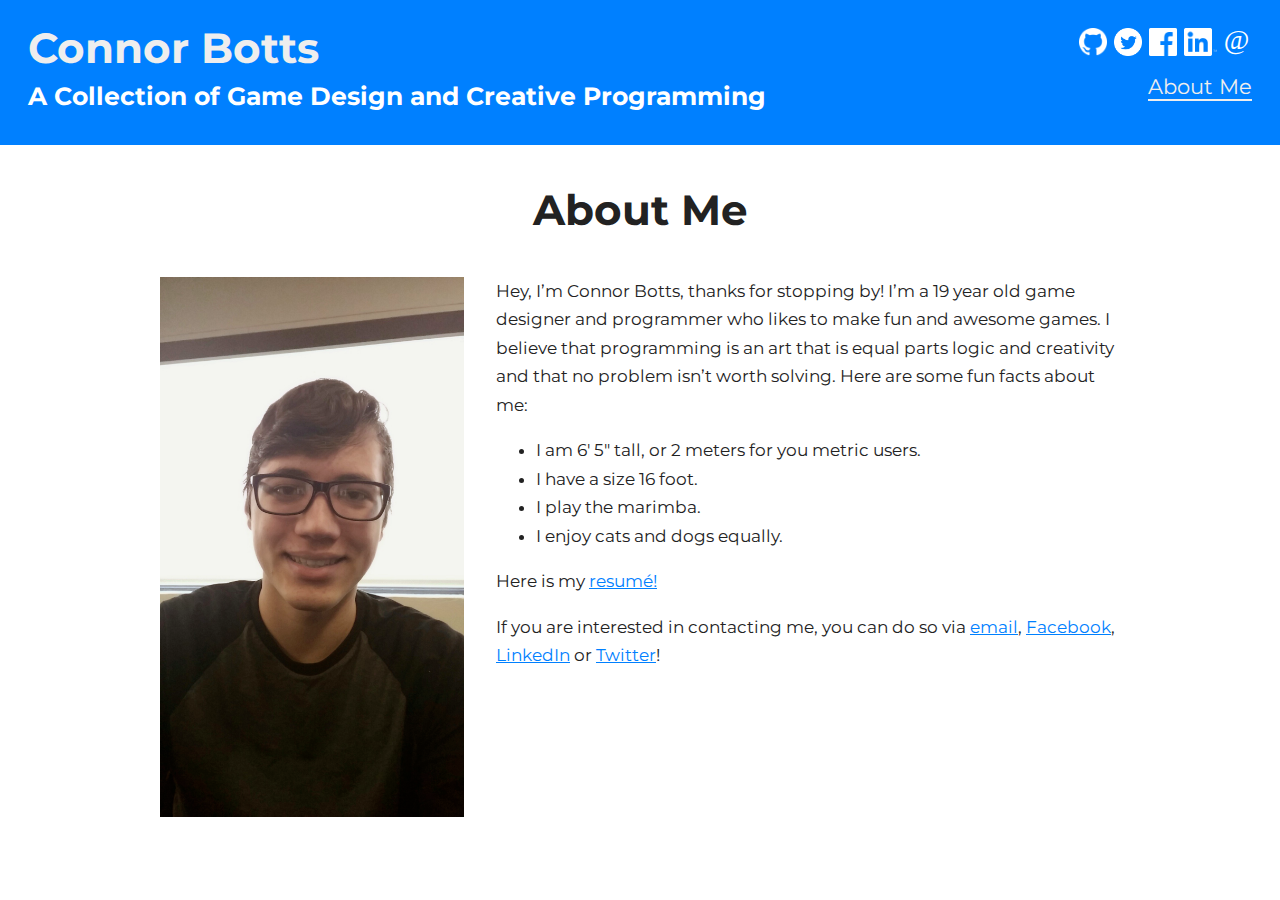
==== about/index.html @ df5d3c7e "initial commit" ====
<!DOCTYPE html>
<html>
<head>
	<meta charset="utf-8">
	<meta name="description" content="Connor Botts | Game Designer and Programmer">
	<!-- <link rel="apple-touch-icon" href=""> -->
	<meta name="viewport" content="width=device-width, initial-scale=1.0">
	<link rel="stylesheet" href="/style.css">
	<title>Connor Botts | About Me</title>
</head>
<body>

<div class="main-container">
	<header>
		<div class="flex-left">
			<a href="/" class="home-link"><h1>Connor Botts</h1></a>
			<h3 id="subtitle" onmousemove="Scramble();" onmouseleave="TextReset();" ">A Collection of Game Design and Creative Programming</h3>
		</div>
		<div class="flex-right">
			<div class="social-media">
				<a href="#"><img src="/img/social/GitHub-Mark-Light-64px.png"></a>
				<a href="#"><img src="/img/social/Twitter_Social_Icon_Circle_White.png"></a>
				<a href="#"><img src="/img/social/FB-f-Logo__white_72.png"></a>
				<a href="#"><img src="/img/social/In-White-66px-TM.png"></a>
				<a href="#"><img src="/img/social/At_sign.svg"></a>
			</div>
			<nav>
				<ul>
					<!-- <li><a href="/all-work/">All Works</a></li> -->
					<li><a href="/about/">About Me</a></li>
				</ul>
			</nav>
		</div>
	</header>

	<h1 class="banner">About Me</h1>

	<div class="about">
		<img class="profile-img" src="/img/me-576x1024.png"><div>
			<p>Hey, I’m Connor Botts, thanks for stopping by! I’m a 19 year old game designer and programmer who likes to make fun and awesome games. I believe that programming is an art that is equal parts logic and creativity and that no problem isn’t worth solving. Here are some fun facts about me:</p>
			<ul>
				<li>I am 6′ 5″ tall, or 2 meters for you metric users.</li>
				<li>I have a size 16 foot.</li>
				<li>I play the marimba.</li>
				<li>I enjoy cats and dogs equally.</li>
			</ul>
			<p>Here is my <a href="#">resumé!</a></p>
			<p>If you are interested in contacting me, you can do so via <a href="#">email</a>, <a href="#">Facebook</a>, <a href="#">LinkedIn</a> or <a href="#">Twitter</a>!</p>
		</div>
	</div>


</div>


<link href="https://fonts.googleapis.com/css?family=Montserrat" rel="stylesheet">
<script type="text/javascript" src="/js/scripts.js"></script>
</body>
</html>
---- style.css ----
/* normalize */
html {font-family: sans-serif;-ms-text-size-adjust: 100%;-webkit-text-size-adjust: 100%;}body {margin: 0;padding:0;}article,aside,details,figcaption,figure,footer,header,hgroup,main,menu,nav,section,summary {display: block;}audio,canvas,progress,video {display: inline-block;vertical-align: baseline;}a {background-color: transparent;}a:active,a:hover {outline: 0;}b,strong {font-weight: bold;}img {border: 0;}svg:not(:root) {overflow: hidden;}hr {box-sizing: content-box;height: 0;}pre {overflow: auto;}button {overflow: visible;}audio,canvas,iframe,img,svg,video {vertical-align: middle;}fieldset {border: 0;margin: 0;padding: 0;}

/* universal styles */

::-moz-selection {
	background: #0080FF;
	text-shadow: none;
}
::selection {
	background: #0080FF;
	text-shadow: none;
}

html,body {
	color: #222;
	font-size: 14px;
	font-family: 'Montserrat', sans-serif;
	line-height: 1.375rem;
	width: 100%;
	height: 100%;
	margin: 0;
}

/* site */

.main-container {
	padding-bottom: 64px;
}

header {
	background: #0080FF;
	color: #fff;
	padding: 2rem;
	display: flex;
	align-items: center;
}
header h1 {
	margin-top:0;
}
header .home-link {
	text-decoration: none;
}
header h3 {
	margin-bottom: 0;
}
header .flex-right {
	margin-left: auto;
}
header .social-media {
	text-align: center;
	font-size: 2rem;
}
header a {
	text-decoration: none;
}
header .social-media img {
	max-height: 2rem;
}
header ul {
	font-size: 1.5em;
	padding-left: 0;
	text-align: right;
}
header ul li {
	margin-right: .5rem;
	display: inline-block;
}
header ul li a {
	border-bottom: 2px solid #eee;
}
header ul li a:hover {
	border-bottom-color: white;
}
header ul li:last-child {
	margin-right: 0;
}

.about {
	max-width: 960px;
	width: 96%;
	margin: auto;
	line-height: 170%;
	font-size: 1.2rem;
}
.about div {
	display: inline-block;
	width: calc((100%/3*2) - 16px);
	max-width: 640px;
	margin-left: 16px;	
}
.about p {
	vertical-align: top;
	margin-top:0;
}

.about img {
	vertical-align: top;
	display: inline-block;
	width: calc((100%/3) - 16px);
	max-width: 320px;
	margin-right: 16px;
}

.banner {
	margin: 4rem 0;
	text-align: center;
}


.projects {
	display: flex;
	flex-direction: row;
	flex-wrap: wrap;
}
.projects a {
	margin: auto;
	width: 50%;
}
.projects a img {
	max-width: 100%;
}

a:link, a:visited {color: #0080FF}
a:hover, a:active {color: #0C69D1}

header a:link, header a:visited {color: #eee}
header a:hover, header a:active {color: #fff}

/* extras */

hr {
  display: block;
  height: 1px;
  border: 0;
  border-top: 1px solid #ccc;
  margin: 1em 0;
  padding: 0;
}

/* responsive rules */

/* small screens */
@media only screen and (max-width: 480px) {
	h1 { font-size: 2rem; }
	h2 { font-size: 1.625rem; }
	h3 { font-size: 1.375rem; }
	h4 { font-size: 1.125rem; }
}

/* tablets and small screens */
@media only screen and (max-width: 960px) {
	h1 { font-size: 2.5rem; }
	h2 { font-size: 2rem; }
	h3 { font-size: 1.5rem; }
	h4 { font-size: 1.125rem; }

	.projects a {
		width: 100%;
	}
	.projects {
		flex-direction: column;
		flex-wrap: wrap;
	}
	header {
		text-align: center;
		flex-direction: column;
	}
	header .flex-right {
		margin-top: 16px;
		margin-left: 0;
	}
	header ul {
		text-align: center;
	}

}

/* normal to large screens */
@media only screen and (min-width: 960px) {
	h1 { font-size: 3rem; }
	h2 { font-size: 2.25rem; }
	h3 { font-size: 1.75rem; }
	h4 { font-size: 1.125rem; }	
}
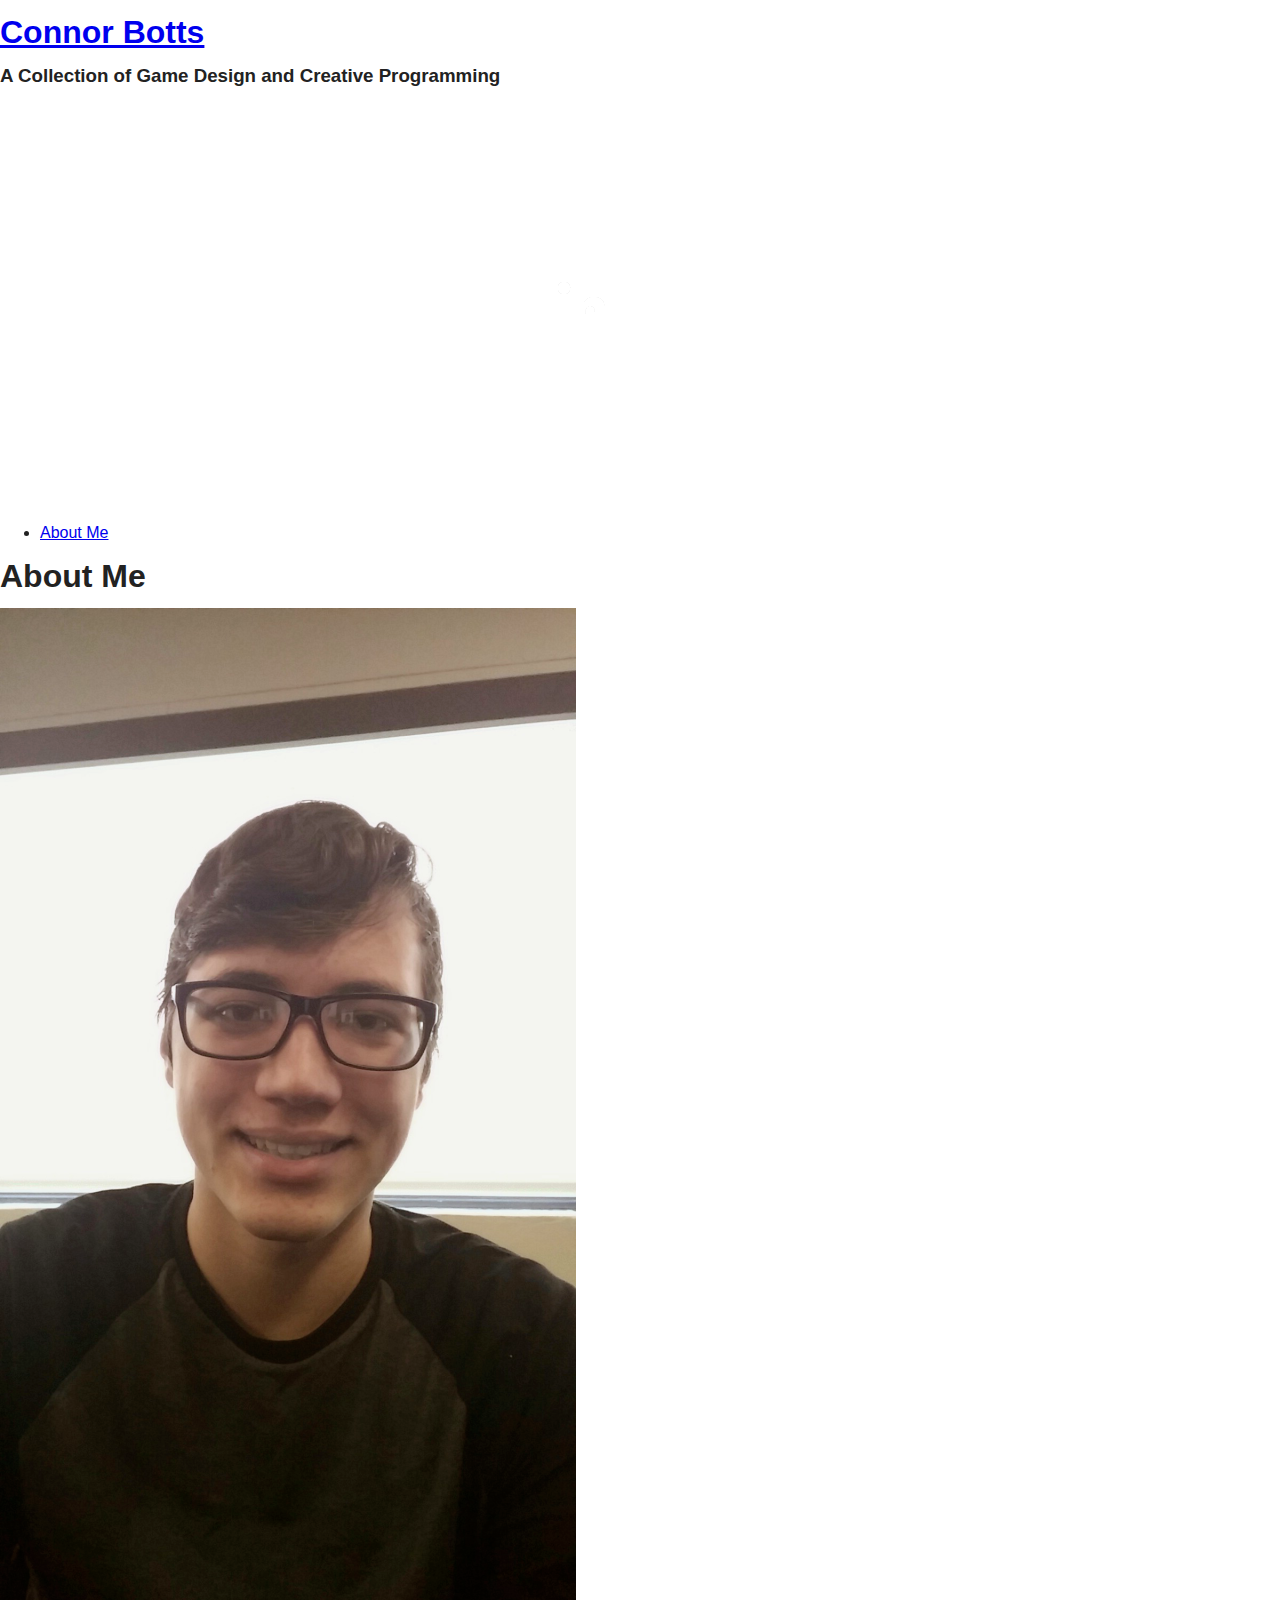
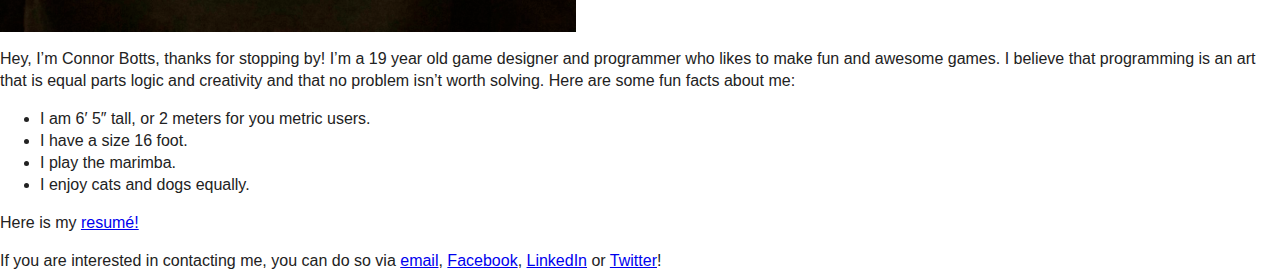
==== commit 2187e44c: "cool" ====
--- a/about/index.html
+++ b/about/index.html
@@ -5,7 +5,7 @@
 	<meta name="description" content="Connor Botts | Game Designer and Programmer">
 	<!-- <link rel="apple-touch-icon" href=""> -->
 	<meta name="viewport" content="width=device-width, initial-scale=1.0">
-	<link rel="stylesheet" href="/style.css">
+	<link rel="stylesheet" href="../style.css">
 	<title>Connor Botts | About Me</title>
 </head>
 <body>
@@ -54,6 +54,6 @@
 
 
 <link href="https://fonts.googleapis.com/css?family=Montserrat" rel="stylesheet">
-<script type="text/javascript" src="/js/scripts.js"></script>
+<script type="text/javascript" src="../js/scripts.js"></script>
 </body>
 </html>--- a/style.css
+++ b/style.css
@@ -4,128 +4,22 @@
 /* universal styles */
 
 ::-moz-selection {
-	background: #0080FF;
+	background: #fcb7b3;
 	text-shadow: none;
 }
 ::selection {
-	background: #0080FF;
+	background: #fcb7b3;
 	text-shadow: none;
 }
 
 html,body {
 	color: #222;
-	font-size: 14px;
-	font-family: 'Montserrat', sans-serif;
+	font-size: 16px;
 	line-height: 1.375rem;
 	width: 100%;
 	height: 100%;
 	margin: 0;
 }
-
-/* site */
-
-.main-container {
-	padding-bottom: 64px;
-}
-
-header {
-	background: #0080FF;
-	color: #fff;
-	padding: 2rem;
-	display: flex;
-	align-items: center;
-}
-header h1 {
-	margin-top:0;
-}
-header .home-link {
-	text-decoration: none;
-}
-header h3 {
-	margin-bottom: 0;
-}
-header .flex-right {
-	margin-left: auto;
-}
-header .social-media {
-	text-align: center;
-	font-size: 2rem;
-}
-header a {
-	text-decoration: none;
-}
-header .social-media img {
-	max-height: 2rem;
-}
-header ul {
-	font-size: 1.5em;
-	padding-left: 0;
-	text-align: right;
-}
-header ul li {
-	margin-right: .5rem;
-	display: inline-block;
-}
-header ul li a {
-	border-bottom: 2px solid #eee;
-}
-header ul li a:hover {
-	border-bottom-color: white;
-}
-header ul li:last-child {
-	margin-right: 0;
-}
-
-.about {
-	max-width: 960px;
-	width: 96%;
-	margin: auto;
-	line-height: 170%;
-	font-size: 1.2rem;
-}
-.about div {
-	display: inline-block;
-	width: calc((100%/3*2) - 16px);
-	max-width: 640px;
-	margin-left: 16px;	
-}
-.about p {
-	vertical-align: top;
-	margin-top:0;
-}
-
-.about img {
-	vertical-align: top;
-	display: inline-block;
-	width: calc((100%/3) - 16px);
-	max-width: 320px;
-	margin-right: 16px;
-}
-
-.banner {
-	margin: 4rem 0;
-	text-align: center;
-}
-
-
-.projects {
-	display: flex;
-	flex-direction: row;
-	flex-wrap: wrap;
-}
-.projects a {
-	margin: auto;
-	width: 50%;
-}
-.projects a img {
-	max-width: 100%;
-}
-
-a:link, a:visited {color: #0080FF}
-a:hover, a:active {color: #0C69D1}
-
-header a:link, header a:visited {color: #eee}
-header a:hover, header a:active {color: #fff}
 
 /* extras */
 
@@ -149,35 +43,15 @@
 }
 
 /* tablets and small screens */
-@media only screen and (max-width: 960px) {
+@media only screen (min-width: 480px) and (max-width: 960px) {
 	h1 { font-size: 2.5rem; }
 	h2 { font-size: 2rem; }
 	h3 { font-size: 1.5rem; }
 	h4 { font-size: 1.125rem; }
-
-	.projects a {
-		width: 100%;
-	}
-	.projects {
-		flex-direction: column;
-		flex-wrap: wrap;
-	}
-	header {
-		text-align: center;
-		flex-direction: column;
-	}
-	header .flex-right {
-		margin-top: 16px;
-		margin-left: 0;
-	}
-	header ul {
-		text-align: center;
-	}
-
 }
 
 /* normal to large screens */
-@media only screen and (min-width: 960px) {
+@media only screen (min-width: 960px) {
 	h1 { font-size: 3rem; }
 	h2 { font-size: 2.25rem; }
 	h3 { font-size: 1.75rem; }
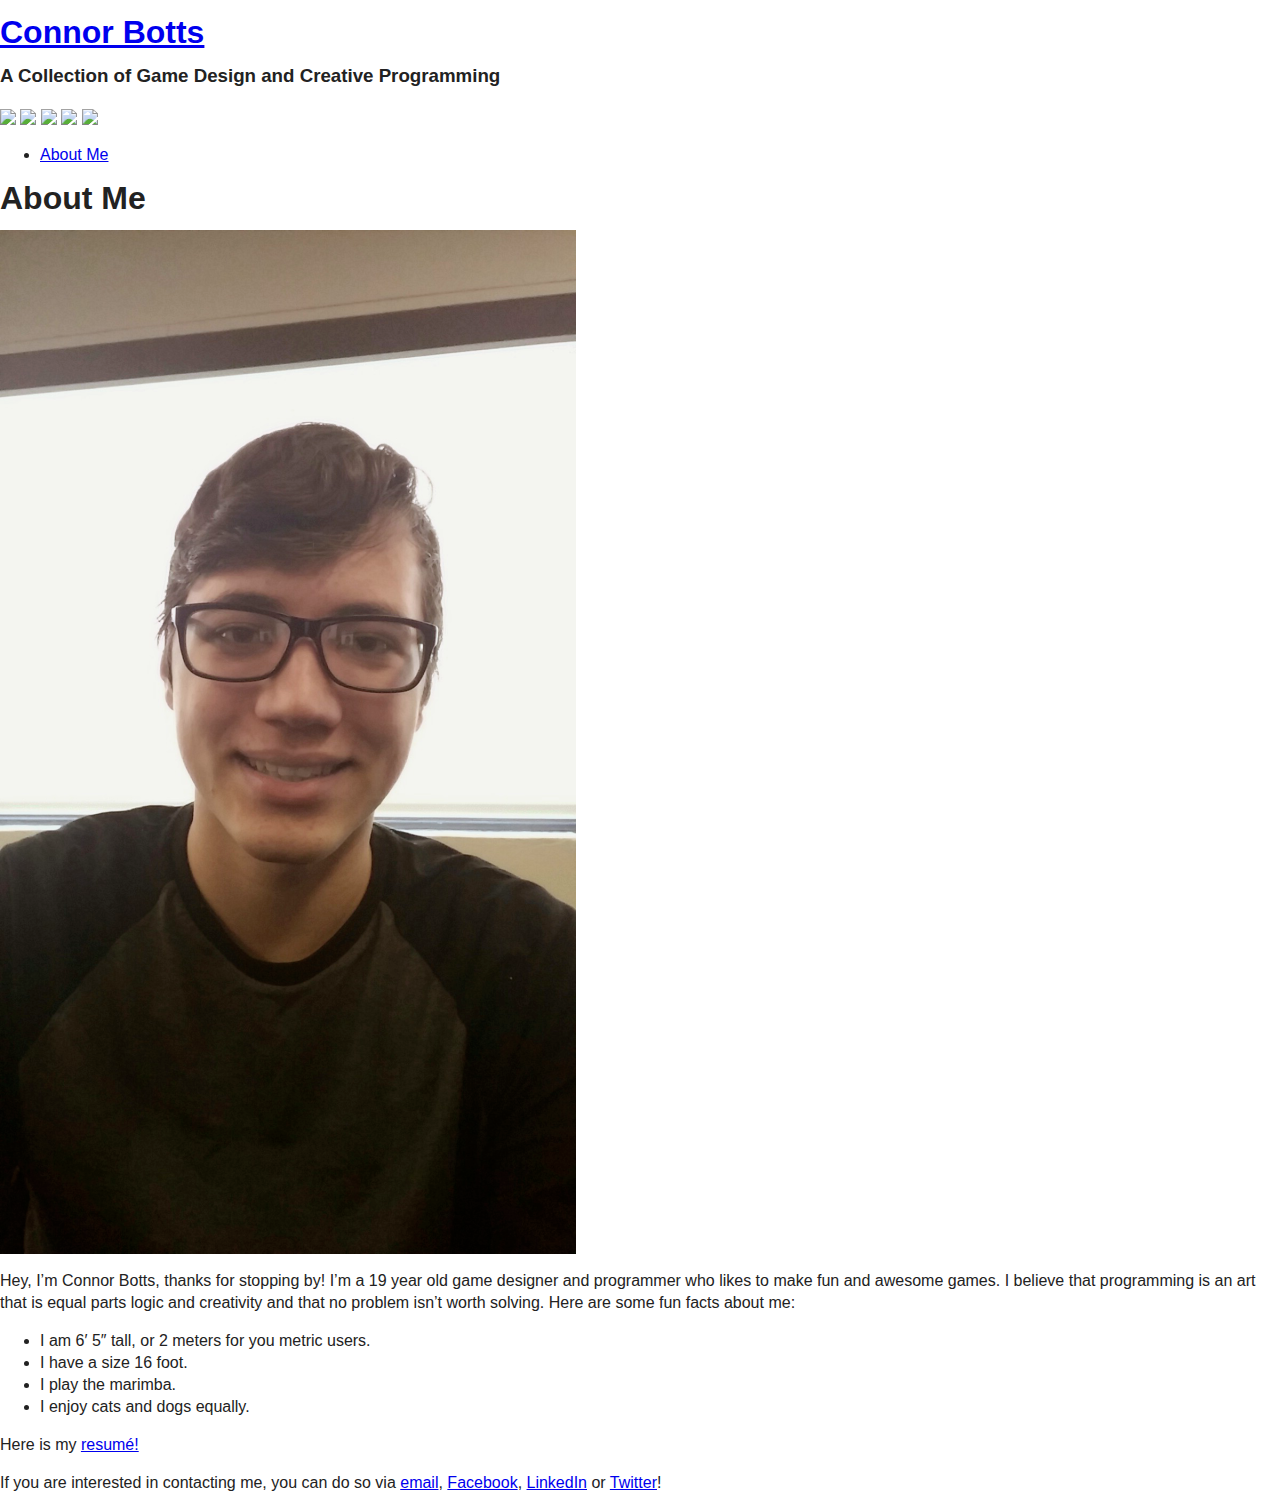
==== commit 36c2df70: "more link changes" ====
--- a/about/index.html
+++ b/about/index.html
@@ -18,11 +18,11 @@
 		</div>
 		<div class="flex-right">
 			<div class="social-media">
-				<a href="#"><img src="/img/social/GitHub-Mark-Light-64px.png"></a>
-				<a href="#"><img src="/img/social/Twitter_Social_Icon_Circle_White.png"></a>
-				<a href="#"><img src="/img/social/FB-f-Logo__white_72.png"></a>
-				<a href="#"><img src="/img/social/In-White-66px-TM.png"></a>
-				<a href="#"><img src="/img/social/At_sign.svg"></a>
+				<a href="#"><img src="img/social/GitHub-Mark-Light-64px.png"></a>
+				<a href="#"><img src="img/social/Twitter_Social_Icon_Circle_White.png"></a>
+				<a href="#"><img src="img/social/FB-f-Logo__white_72.png"></a>
+				<a href="#"><img src="img/social/In-White-66px-TM.png"></a>
+				<a href="#"><img src="img/social/At_sign.svg"></a>
 			</div>
 			<nav>
 				<ul>
@@ -36,7 +36,7 @@
 	<h1 class="banner">About Me</h1>
 
 	<div class="about">
-		<img class="profile-img" src="/img/me-576x1024.png"><div>
+		<img class="profile-img" src="../img/me-576x1024.png"><div>
 			<p>Hey, I’m Connor Botts, thanks for stopping by! I’m a 19 year old game designer and programmer who likes to make fun and awesome games. I believe that programming is an art that is equal parts logic and creativity and that no problem isn’t worth solving. Here are some fun facts about me:</p>
 			<ul>
 				<li>I am 6′ 5″ tall, or 2 meters for you metric users.</li>
